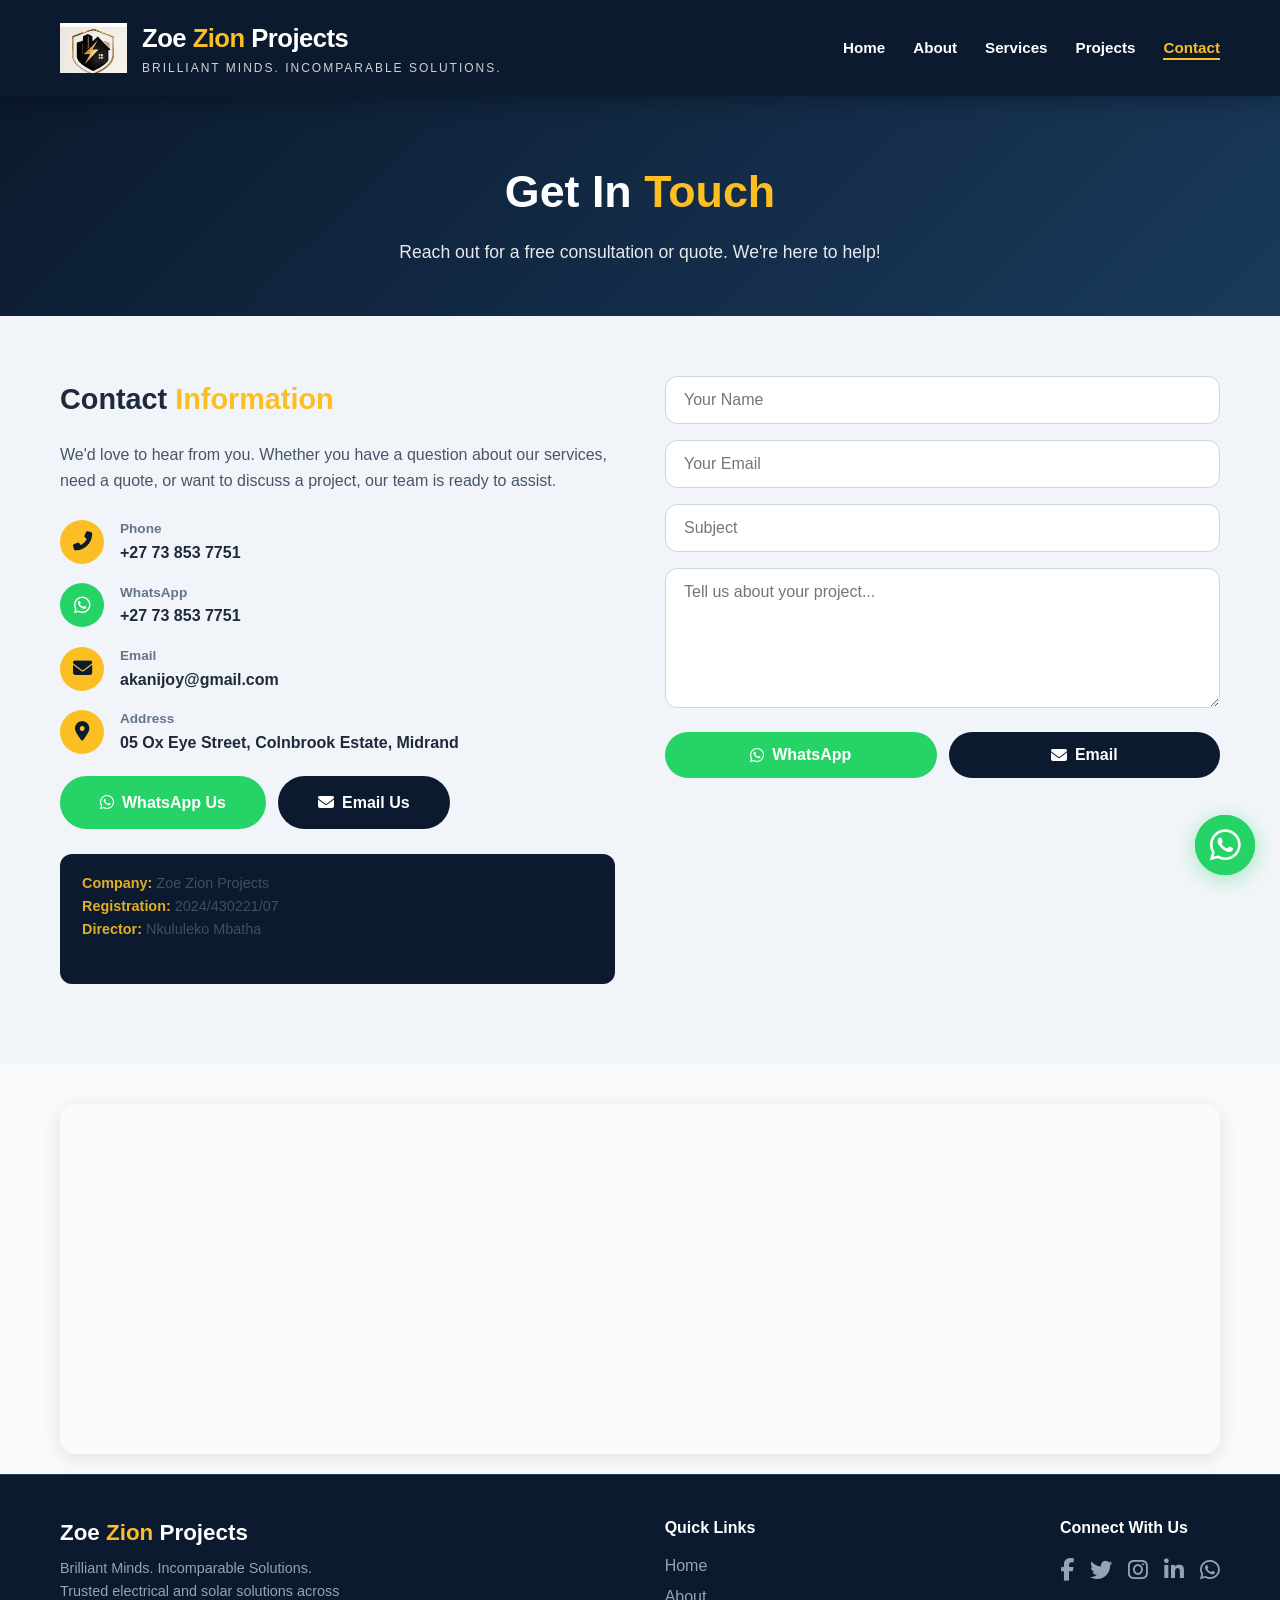
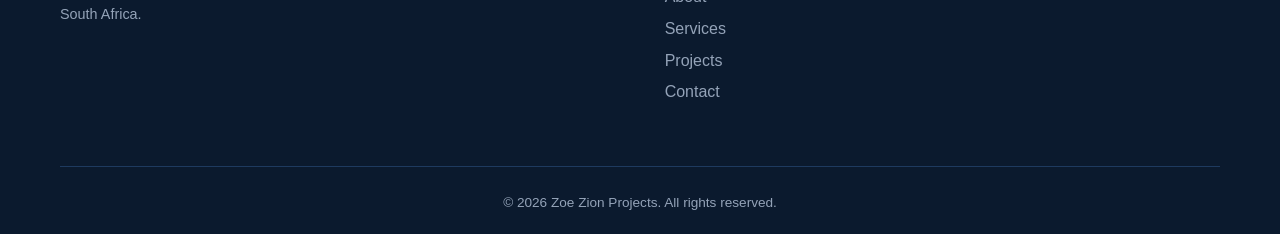
==== contact.html @ d422a3c3 "Add files via upload" ====
<!DOCTYPE html>
<html lang="en">
<head>
    <meta charset="UTF-8" />
    <meta name="viewport" content="width=device-width, initial-scale=1.0" />
    <title>Zoe Zion Projects | Contact Us</title>
    <link rel="stylesheet" href="https://cdnjs.cloudflare.com/ajax/libs/font-awesome/6.5.0/css/all.min.css" />
    <link rel="stylesheet" href="css/style.css" />
</head>
<body>

    <!-- ===== HEADER WITH LOGO ===== -->
    <header>
        <div class="container">
            <div class="logo">
                <a href="index.html" style="display:flex; align-items:center; gap:15px; text-decoration:none;">
                    <img src="./zion_Logo.png" alt="Zoe Zion Projects Logo" style="height:50px; width:auto; max-height:50px;" onerror="this.style.display='none'" />
                    <div>
                        <h1>Zoe <span>Zion</span> Projects</h1>
                        <p>Brilliant Minds. Incomparable Solutions.</p>
                    </div>
                </a>
            </div>
            <div class="hamburger" id="hamburger">
                <i class="fas fa-bars"></i>
            </div>
            <nav>
                <ul id="navMenu">
                    <li><a href="index.html">Home</a></li>
                    <li><a href="about.html">About</a></li>
                    <li><a href="services.html">Services</a></li>
                    <li><a href="projects.html">Projects</a></li>
                    <li><a href="contact.html" class="active">Contact</a></li>
                </ul>
            </nav>
        </div>
    </header>

    <!-- ===== PAGE HEADER ===== -->
    <section class="page-header">
        <div class="container">
            <h1>Get In <span>Touch</span></h1>
            <p>Reach out for a free consultation or quote. We're here to help!</p>
        </div>
    </section>

    <!-- ===== CONTACT CONTENT ===== -->
    <section class="contact" style="padding-top:60px;">
        <div class="container">
            <div class="contact-grid">
                <!-- Contact Info -->
                <div class="contact-info">
                    <h3>Contact <span>Information</span></h3>
                    <p>
                        We'd love to hear from you. Whether you have a question about
                        our services, need a quote, or want to discuss a project,
                        our team is ready to assist.
                    </p>

                    <div class="contact-detail">
                        <i class="fas fa-phone-alt"></i>
                        <div>
                            <strong>Phone</strong>
                            <span>+27 73 853 7751</span>
                        </div>
                    </div>

                    <div class="contact-detail">
                        <i class="fab fa-whatsapp" style="background:#25D366; color:#fff;"></i>
                        <div>
                            <strong>WhatsApp</strong>
                            <span>+27 73 853 7751</span>
                        </div>
                    </div>

                    <div class="contact-detail">
                        <i class="fas fa-envelope"></i>
                        <div>
                            <strong>Email</strong>
                            <span>akanijoy@gmail.com</span>
                        </div>
                    </div>

                    <div class="contact-detail">
                        <i class="fas fa-map-marker-alt"></i>
                        <div>
                            <strong>Address</strong>
                            <span>05 Ox Eye Street, Colnbrook Estate, Midrand</span>
                        </div>
                    </div>

                    <div style="display:flex; gap:12px; flex-wrap:wrap; margin-top:20px;">
                        <a href="https://wa.me/27738537751" target="_blank" class="btn" style="background:#25D366; color:#fff; display:inline-flex; align-items:center; gap:8px;">
                            <i class="fab fa-whatsapp"></i> WhatsApp Us
                        </a>
                        <a href="mailto:akanijoy@gmail.com" class="btn" style="background:#0b1a2e; color:#fff; display:inline-flex; align-items:center; gap:8px;">
                            <i class="fas fa-envelope"></i> Email Us
                        </a>
                    </div>

                    <div style="margin-top:25px;background:#0b1a2e;color:#fff;padding:18px 22px;border-radius:12px;">
                        <p style="font-size:0.9rem;opacity:0.9;">
                            <strong style="color:#fbbf24;">Company:</strong> Zoe Zion Projects<br />
                            <strong style="color:#fbbf24;">Registration:</strong> 2024/430221/07<br />
                            <strong style="color:#fbbf24;">Director:</strong> Nkululeko Mbatha
                        </p>
                    </div>
                </div>

                <!-- ===== CONTACT FORM ===== -->
                <div>
                    <form class="contact-form" id="contactForm">
                        <input type="text" id="formName" placeholder="Your Name" required />
                        <input type="email" id="formEmail" placeholder="Your Email" required />
                        <input type="text" id="formSubject" placeholder="Subject" />
                        <textarea id="formMessage" placeholder="Tell us about your project..." required></textarea>
                        
                        <div style="display:flex; gap:12px; flex-wrap:wrap;">
                            <button type="submit" id="sendWhatsApp" class="btn" style="flex:1; background:#25D366; color:#fff; display:flex; align-items:center; justify-content:center; gap:8px; min-width:140px;">
                                <i class="fab fa-whatsapp"></i> WhatsApp
                            </button>
                            <button type="submit" id="sendEmail" class="btn" style="flex:1; background:#0b1a2e; color:#fff; display:flex; align-items:center; justify-content:center; gap:8px; min-width:140px;">
                                <i class="fas fa-envelope"></i> Email
                            </button>
                        </div>
                        
                        <div id="formStatus" class="form-status"></div>
                    </form>
                </div>
            </div>
        </div>
    </section>

    <!-- ===== GOOGLE MAPS ===== -->
    <section class="map-section">
        <div class="container">
            <div class="map-container">
                <iframe 
                    src="https://www.google.com/maps/embed?pb=!1m18!1m12!1m3!1d3587.561401234567!2d28.125!3d-25.998!2m3!1f0!2f0!3f0!3m2!1i1024!2i768!4f13.1!3m3!1m2!1s0x1e9566b0c3c0e8b5%3A0x8f5b8e5d5e8b5d5e!2sMidrand%2C%20South%20Africa!5e0!3m2!1sen!2sza!4v1700000000000" 
                    allowfullscreen="" 
                    loading="lazy" 
                    referrerpolicy="no-referrer-when-downgrade">
                </iframe>
            </div>
        </div>
    </section>

    <!-- ===== FOOTER ===== -->
    <footer>
        <div class="container">
            <div class="footer-brand">
                <h3>Zoe <span>Zion</span> Projects</h3>
                <p>
                    Brilliant Minds. Incomparable Solutions.<br />
                    Trusted electrical and solar solutions across South Africa.
                </p>
            </div>
            <div class="footer-links">
                <h5>Quick Links</h5>
                <ul>
                    <li><a href="index.html">Home</a></li>
                    <li><a href="about.html">About</a></li>
                    <li><a href="services.html">Services</a></li>
                    <li><a href="projects.html">Projects</a></li>
                    <li><a href="contact.html">Contact</a></li>
                </ul>
            </div>
            <div class="footer-social">
                <h5>Connect With Us</h5>
                <div class="social-icons">
                    <a href="#"><i class="fab fa-facebook-f"></i></a>
                    <a href="#"><i class="fab fa-twitter"></i></a>
                    <a href="#"><i class="fab fa-instagram"></i></a>
                    <a href="#"><i class="fab fa-linkedin-in"></i></a>
                    <a href="https://wa.me/27738537751" target="_blank"><i class="fab fa-whatsapp"></i></a>
                </div>
            </div>
            <div class="footer-bottom">
                &copy; 2026 Zoe Zion Projects. All rights reserved.
            </div>
        </div>
    </footer>

    <!-- ===== FLOATING WHATSAPP BUTTON ===== -->
    <a href="https://wa.me/27738537751" target="_blank" class="whatsapp-float" aria-label="Chat on WhatsApp">
        <i class="fab fa-whatsapp"></i>
    </a>

    <script src="js/main.js"></script>
</body>
</html>
---- css/style.css ----
/* ===== RESET & BASE ===== */
* {
    margin: 0;
    padding: 0;
    box-sizing: border-box;
}

body {
    font-family: 'Segoe UI', Tahoma, Geneva, Verdana, sans-serif;
    background: #f8fafc;
    color: #1e293b;
    line-height: 1.6;
    scroll-behavior: smooth;
}

a {
    text-decoration: none;
    color: inherit;
}

.container {
    max-width: 1200px;
    margin: 0 auto;
    padding: 0 20px;
}

/* ===== HEADER / NAV ===== */
header {
    background: #0b1a2e;
    color: #fff;
    padding: 18px 0;
    position: sticky;
    top: 0;
    z-index: 1000;
    box-shadow: 0 4px 20px rgba(0, 0, 0, 0.3);
}

header .container {
    display: flex;
    justify-content: space-between;
    align-items: center;
    flex-wrap: wrap;
}

.logo h1 {
    font-size: 1.6rem;
    font-weight: 700;
    letter-spacing: -0.5px;
}

.logo h1 span {
    color: #fbbf24;
}

.logo p {
    font-size: 0.75rem;
    opacity: 0.8;
    letter-spacing: 2px;
    text-transform: uppercase;
}

nav ul {
    display: flex;
    list-style: none;
    gap: 28px;
    flex-wrap: wrap;
}

nav ul li a {
    font-weight: 600;
    font-size: 0.95rem;
    transition: color 0.3s;
    position: relative;
}

nav ul li a::after {
    content: '';
    position: absolute;
    bottom: -4px;
    left: 0;
    width: 0;
    height: 2px;
    background: #fbbf24;
    transition: width 0.3s;
}

nav ul li a:hover::after,
nav ul li a.active::after {
    width: 100%;
}

nav ul li a:hover,
nav ul li a.active {
    color: #fbbf24;
}

.hamburger {
    display: none;
    font-size: 1.8rem;
    cursor: pointer;
    color: #fff;
}

/* ===== HERO ===== */
.hero {
    background: linear-gradient(135deg, #0b1a2e 0%, #1a3a5c 100%);
    color: #fff;
    padding: 80px 0 60px;
    text-align: center;
    position: relative;
    overflow: hidden;
}

.hero::before {
    content: '';
    position: absolute;
    top: -50%;
    right: -20%;
    width: 500px;
    height: 500px;
    background: rgba(251, 191, 36, 0.05);
    border-radius: 50%;
    pointer-events: none;
}

.hero h2 {
    font-size: 3rem;
    font-weight: 800;
    margin-bottom: 16px;
    letter-spacing: -1px;
}

.hero h2 span {
    color: #fbbf24;
}

.hero p {
    font-size: 1.25rem;
    max-width: 700px;
    margin: 0 auto 30px;
    opacity: 0.9;
}

.hero .tagline {
    font-size: 1.1rem;
    font-weight: 300;
    letter-spacing: 4px;
    text-transform: uppercase;
    color: #fbbf24;
    margin-bottom: 10px;
}

.btn {
    display: inline-block;
    background: #fbbf24;
    color: #0b1a2e;
    padding: 14px 40px;
    border-radius: 50px;
    font-weight: 700;
    font-size: 1rem;
    transition: all 0.3s;
    border: none;
    cursor: pointer;
}

.btn:hover {
    background: #f59e0b;
    transform: translateY(-3px);
    box-shadow: 0 10px 30px rgba(251, 191, 36, 0.3);
}

.btn-outline {
    background: transparent;
    border: 2px solid #fff;
    color: #fff;
    margin-left: 12px;
}

.btn-outline:hover {
    background: #fff;
    color: #0b1a2e;
    box-shadow: none;
}

/* ===== SECTION TITLES ===== */
.section-title {
    font-size: 2.2rem;
    font-weight: 700;
    text-align: center;
    margin-bottom: 12px;
}

.section-title span {
    color: #fbbf24;
}

.section-sub {
    text-align: center;
    max-width: 650px;
    margin: 0 auto 50px;
    color: #64748b;
    font-size: 1.1rem;
}

/* ===== ABOUT / MISSION ===== */
.about {
    padding: 80px 0;
    background: #fff;
}

.about-grid {
    display: grid;
    grid-template-columns: 1fr 1fr;
    gap: 50px;
    align-items: center;
}

.about-text h3 {
    font-size: 1.8rem;
    margin-bottom: 20px;
}

.about-text h3 span {
    color: #fbbf24;
}

.about-text p {
    color: #475569;
    margin-bottom: 16px;
}

.mission-box {
    background: #f1f5f9;
    padding: 30px;
    border-radius: 16px;
    border-left: 6px solid #fbbf24;
}

.mission-box h4 {
    font-size: 1.2rem;
    margin-bottom: 10px;
    color: #0b1a2e;
}

.mission-box ul {
    list-style: none;
    padding: 0;
}

.mission-box ul li {
    padding: 6px 0;
    display: flex;
    align-items: center;
    gap: 10px;
}

.mission-box ul li i {
    color: #fbbf24;
    font-size: 1rem;
    width: 20px;
}

.about-stats {
    display: grid;
    grid-template-columns: 1fr 1fr;
    gap: 20px;
}

.stat-card {
    background: #f1f5f9;
    padding: 25px 20px;
    border-radius: 12px;
    text-align: center;
    transition: transform 0.3s;
}

.stat-card:hover {
    transform: translateY(-5px);
}

.stat-card .number {
    font-size: 2.2rem;
    font-weight: 800;
    color: #fbbf24;
}

.stat-card p {
    font-size: 0.9rem;
    color: #475569;
    margin-top: 4px;
}

/* ===== SERVICES ===== */
.services {
    padding: 80px 0;
    background: #f1f5f9;
}

.services-grid {
    display: grid;
    grid-template-columns: repeat(auto-fit, minmax(260px, 1fr));
    gap: 30px;
}

.service-card {
    background: #fff;
    padding: 35px 25px;
    border-radius: 16px;
    box-shadow: 0 4px 16px rgba(0, 0, 0, 0.06);
    text-align: center;
    transition: all 0.3s;
    border-bottom: 4px solid transparent;
}

.service-card:hover {
    transform: translateY(-8px);
    box-shadow: 0 12px 40px rgba(0, 0, 0, 0.1);
    border-bottom-color: #fbbf24;
}

.service-card i {
    font-size: 2.8rem;
    color: #fbbf24;
    margin-bottom: 16px;
}

.service-card h4 {
    font-size: 1.2rem;
    margin-bottom: 10px;
}

.service-card p {
    color: #64748b;
    font-size: 0.95rem;
}

/* ===== GALLERY / PROJECTS ===== */
.projects {
    padding: 80px 0;
    background: #fff;
}

.projects-grid {
    display: grid;
    grid-template-columns: repeat(auto-fit, minmax(280px, 1fr));
    gap: 25px;
}

.project-card {
    background: #f1f5f9;
    border-radius: 16px;
    overflow: hidden;
    box-shadow: 0 4px 12px rgba(0, 0, 0, 0.05);
    transition: transform 0.3s;
}

.project-card:hover {
    transform: scale(1.02);
}

.project-card .img-placeholder {
    height: 200px;
    background: linear-gradient(145deg, #1a3a5c, #0b1a2e);
    display: flex;
    align-items: center;
    justify-content: center;
    color: #fff;
    font-size: 3rem;
}

.project-card .img-placeholder i {
    opacity: 0.5;
}

.project-card .project-info {
    padding: 18px 20px;
}

.project-card .project-info h4 {
    font-size: 1rem;
    margin-bottom: 4px;
}

.project-card .project-info p {
    color: #64748b;
    font-size: 0.9rem;
}

/* ===== WHY CHOOSE US ===== */
.why-us {
    padding: 80px 0;
    background: #0b1a2e;
    color: #fff;
}

.why-us .section-title span {
    color: #fbbf24;
}

.why-us-grid {
    display: grid;
    grid-template-columns: repeat(auto-fit, minmax(200px, 1fr));
    gap: 30px;
    text-align: center;
}

.why-us-card i {
    font-size: 2.8rem;
    color: #fbbf24;
    margin-bottom: 12px;
}

.why-us-card h5 {
    font-size: 1.1rem;
    margin-bottom: 6px;
}

.why-us-card p {
    opacity: 0.8;
    font-size: 0.95rem;
}

/* ===== CONTACT ===== */
.contact {
    padding: 80px 0;
    background: #f1f5f9;
}

.contact-grid {
    display: grid;
    grid-template-columns: 1fr 1fr;
    gap: 50px;
}

.contact-info h3 {
    font-size: 1.8rem;
    margin-bottom: 20px;
}

.contact-info h3 span {
    color: #fbbf24;
}

.contact-info p {
    color: #475569;
    margin-bottom: 25px;
}

.contact-detail {
    display: flex;
    align-items: center;
    gap: 16px;
    margin-bottom: 16px;
}

.contact-detail i {
    width: 44px;
    height: 44px;
    background: #fbbf24;
    color: #0b1a2e;
    border-radius: 50%;
    display: flex;
    align-items: center;
    justify-content: center;
    font-size: 1.2rem;
}

.contact-detail strong {
    display: block;
    font-size: 0.85rem;
    color: #64748b;
}

.contact-detail span {
    font-weight: 600;
}

.contact-form input,
.contact-form textarea {
    width: 100%;
    padding: 14px 18px;
    border: 1px solid #cbd5e1;
    border-radius: 12px;
    font-family: inherit;
    font-size: 1rem;
    margin-bottom: 16px;
    transition: border 0.3s;
    background: #fff;
}

.contact-form input:focus,
.contact-form textarea:focus {
    outline: none;
    border-color: #fbbf24;
    box-shadow: 0 0 0 3px rgba(251, 191, 36, 0.2);
}

.contact-form textarea {
    height: 140px;
    resize: vertical;
}

.contact-form .btn {
    width: 100%;
    text-align: center;
}

/* ===== FORM STATUS MESSAGES ===== */
.form-status {
    padding: 12px 18px;
    border-radius: 8px;
    margin-top: 16px;
    display: none;
    font-weight: 600;
}

.form-status.success {
    display: block;
    background: #dcfce7;
    color: #166534;
    border: 1px solid #86efac;
}

.form-status.error {
    display: block;
    background: #fee2e2;
    color: #991b1b;
    border: 1px solid #fca5a5;
}

/* ===== FLOATING WHATSAPP BUTTON ===== */
.whatsapp-float {
    position: fixed;
    bottom: 25px;
    right: 25px;
    background: #25D366;
    color: #fff;
    width: 60px;
    height: 60px;
    border-radius: 50%;
    display: flex;
    align-items: center;
    justify-content: center;
    font-size: 2.2rem;
    box-shadow: 0 4px 20px rgba(37, 211, 102, 0.4);
    z-index: 999;
    transition: all 0.3s ease;
    text-decoration: none;
}

.whatsapp-float:hover {
    transform: scale(1.1);
    box-shadow: 0 6px 30px rgba(37, 211, 102, 0.6);
    color: #fff;
}

/* Pulse animation for WhatsApp button */
.whatsapp-float::before {
    content: '';
    position: absolute;
    top: 0;
    left: 0;
    right: 0;
    bottom: 0;
    border-radius: 50%;
    border: 3px solid #25D366;
    animation: pulse 2s ease-in-out infinite;
}

@keyframes pulse {
    0% {
        transform: scale(1);
        opacity: 0.6;
    }
    100% {
        transform: scale(1.5);
        opacity: 0;
    }
}

/* ===== GOOGLE MAPS ===== */
.map-section {
    padding: 40px 0 20px;
}

.map-container {
    border-radius: 16px;
    overflow: hidden;
    box-shadow: 0 4px 20px rgba(0, 0, 0, 0.1);
}

.map-container iframe {
    width: 100%;
    height: 350px;
    border: 0;
    display: block;
}

/* ===== FOOTER ===== */
footer {
    background: #0b1a2e;
    color: #94a3b8;
    padding: 40px 0 20px;
    border-top: 1px solid #1e3a5f;
}

footer .container {
    display: flex;
    justify-content: space-between;
    flex-wrap: wrap;
    gap: 30px;
}

footer .footer-brand h3 {
    color: #fff;
    font-size: 1.4rem;
}

footer .footer-brand h3 span {
    color: #fbbf24;
}

footer .footer-brand p {
    max-width: 300px;
    font-size: 0.9rem;
    margin-top: 6px;
}

footer .footer-links h5,
footer .footer-social h5 {
    color: #fff;
    margin-bottom: 12px;
    font-size: 1rem;
}

footer .footer-links ul {
    list-style: none;
}

footer .footer-links ul li {
    margin-bottom: 6px;
}

footer .footer-links ul li a:hover {
    color: #fbbf24;
}

footer .footer-social .social-icons {
    display: flex;
    gap: 16px;
    font-size: 1.4rem;
}

footer .footer-social .social-icons a:hover {
    color: #fbbf24;
}

.footer-bottom {
    text-align: center;
    padding-top: 25px;
    margin-top: 25px;
    border-top: 1px solid #1e3a5f;
    font-size: 0.85rem;
    width: 100%;
}

/* ===== PAGE-SPECIFIC STYLES ===== */
.page-header {
    background: linear-gradient(135deg, #0b1a2e 0%, #1a3a5c 100%);
    color: #fff;
    padding: 60px 0 50px;
    text-align: center;
}

.page-header h1 {
    font-size: 2.8rem;
    font-weight: 800;
}

.page-header h1 span {
    color: #fbbf24;
}

.page-header p {
    font-size: 1.1rem;
    opacity: 0.9;
    max-width: 600px;
    margin: 10px auto 0;
}

/* ===== RESPONSIVE ===== */
@media (max-width: 992px) {
    .about-grid {
        grid-template-columns: 1fr;
    }

    .contact-grid {
        grid-template-columns: 1fr;
    }
}

@media (max-width: 768px) {
    .hamburger {
        display: block;
    }

    nav ul {
        display: none;
        width: 100%;
        flex-direction: column;
        gap: 12px;
        padding: 20px 0 10px;
        border-top: 1px solid #1e3a5f;
        margin-top: 14px;
    }

    nav ul.open {
        display: flex;
    }

    .hero h2 {
        font-size: 2.2rem;
    }

    .hero .tagline {
        font-size: 0.9rem;
    }

    .btn-outline {
        margin-left: 0;
        margin-top: 12px;
    }

    .about-stats {
        grid-template-columns: 1fr 1fr;
    }

    .services-grid {
        grid-template-columns: 1fr 1fr;
    }

    .projects-grid {
        grid-template-columns: 1fr 1fr;
    }

    footer .container {
        flex-direction: column;
        align-items: center;
        text-align: center;
    }

    .page-header h1 {
        font-size: 2.2rem;
    }

    .map-container iframe {
        height: 250px;
    }
}

@media (max-width: 480px) {
    .services-grid {
        grid-template-columns: 1fr;
    }

    .projects-grid {
        grid-template-columns: 1fr;
    }

    .about-stats {
        grid-template-columns: 1fr;
    }

    .hero h2 {
        font-size: 1.8rem;
    }

    .section-title {
        font-size: 1.8rem;
    }

    .page-header h1 {
        font-size: 1.8rem;
    }

    .whatsapp-float {
        width: 50px;
        height: 50px;
        font-size: 1.8rem;
        bottom: 15px;
        right: 15px;
    }

    .map-container iframe {
        height: 200px;
    }
}
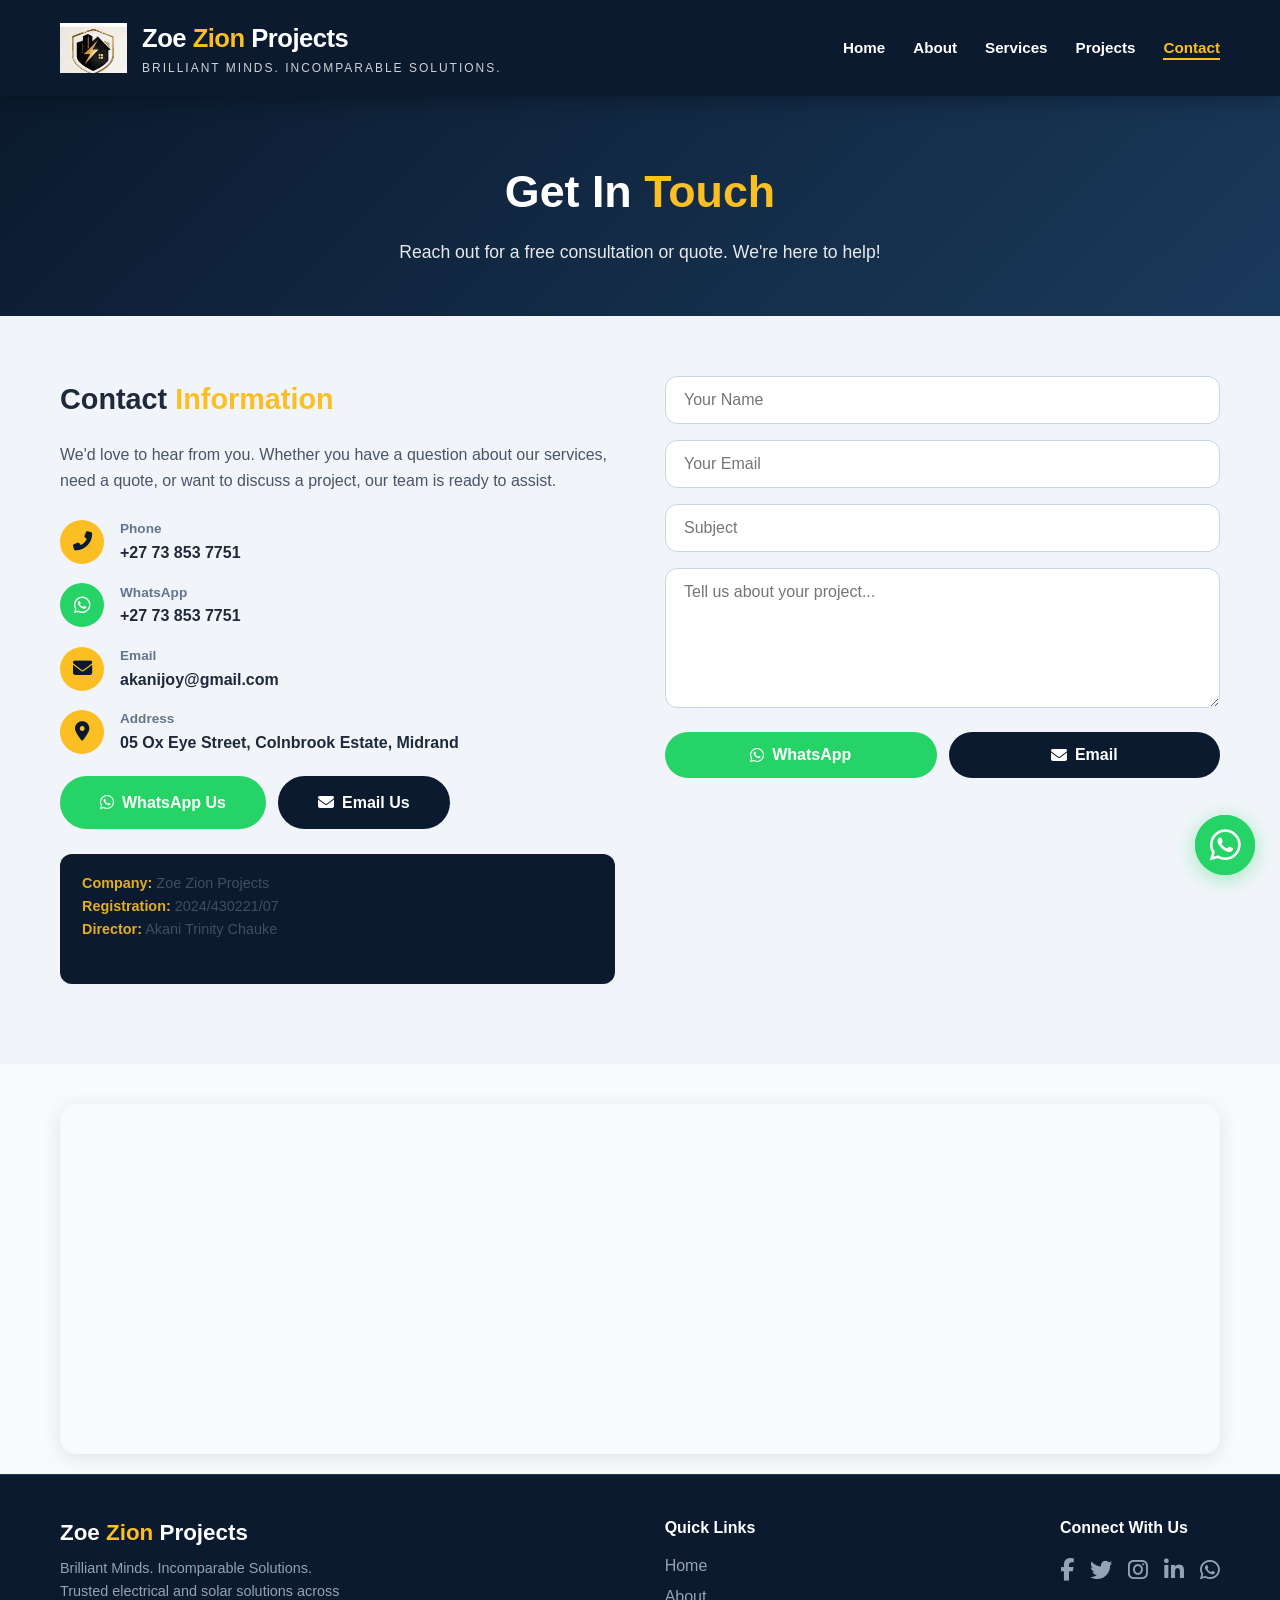
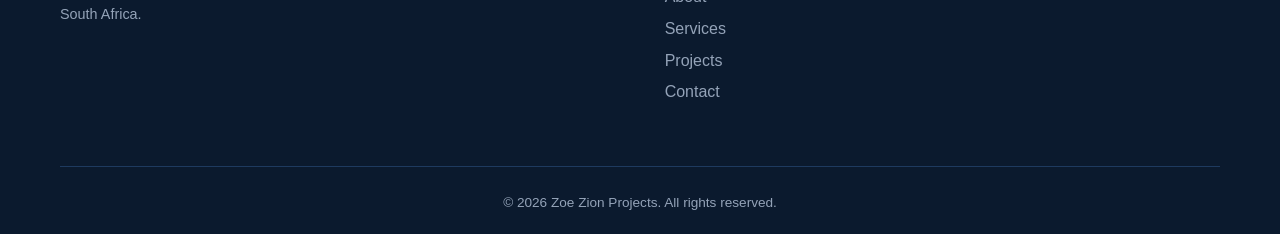
==== commit d174fe35: "Add files via upload" ====
--- a/contact.html
+++ b/contact.html
@@ -102,7 +102,7 @@
                         <p style="font-size:0.9rem;opacity:0.9;">
                             <strong style="color:#fbbf24;">Company:</strong> Zoe Zion Projects<br />
                             <strong style="color:#fbbf24;">Registration:</strong> 2024/430221/07<br />
-                            <strong style="color:#fbbf24;">Director:</strong> Nkululeko Mbatha
+                            <strong style="color:#fbbf24;">Director:</strong> Akani Trinity Chauke
                         </p>
                     </div>
                 </div>
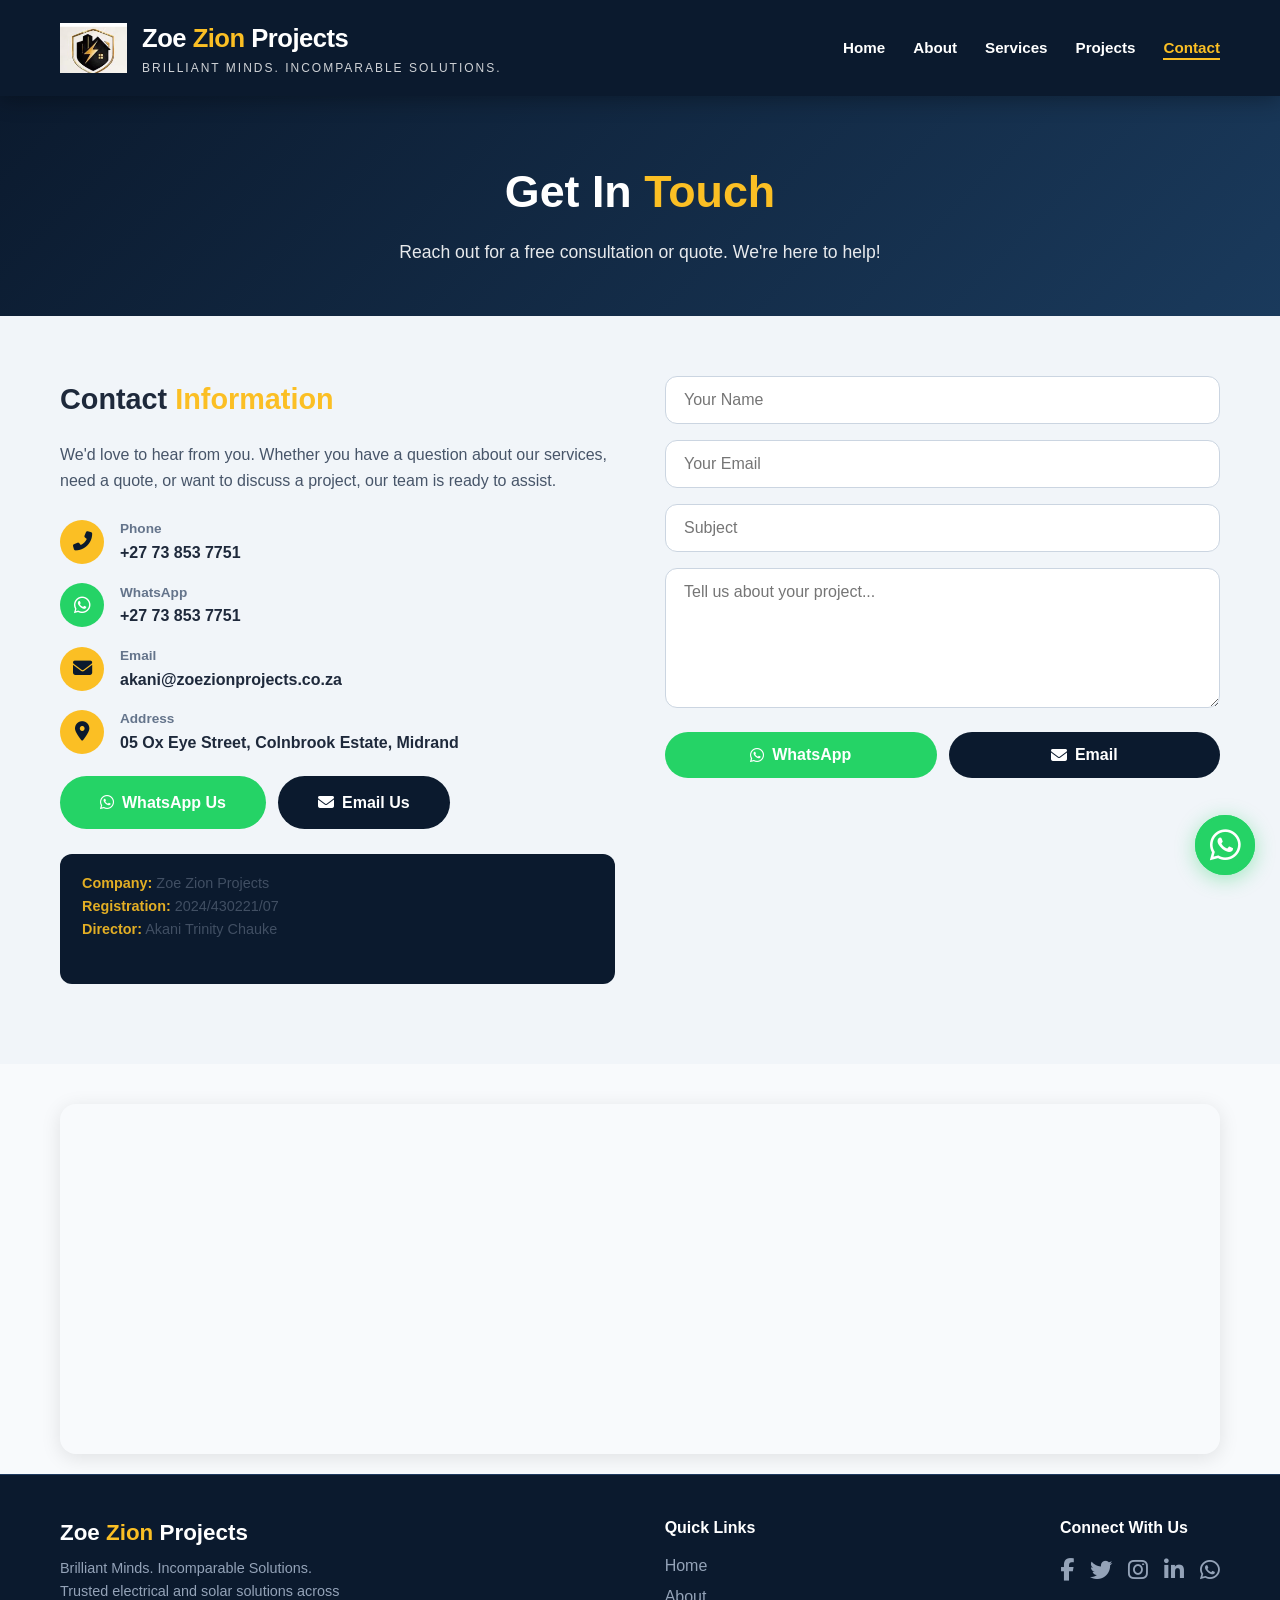
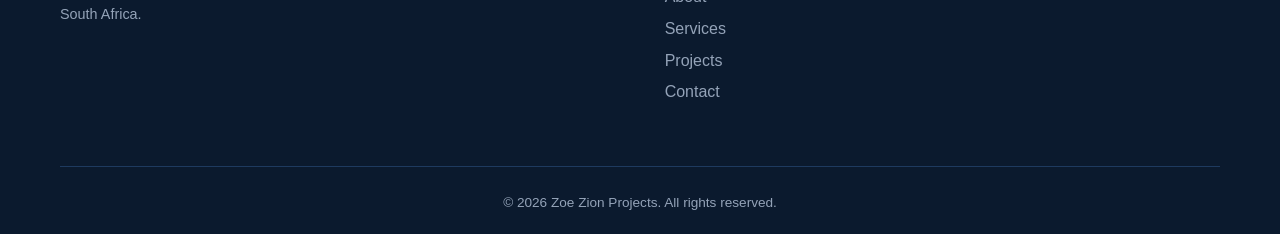
==== commit 07da49f3: "Add files via upload" ====
--- a/contact.html
+++ b/contact.html
@@ -77,7 +77,7 @@
                         <i class="fas fa-envelope"></i>
                         <div>
                             <strong>Email</strong>
-                            <span>akanijoy@gmail.com</span>
+                            <span>akani@zoezionprojects.co.za</span>
                         </div>
                     </div>
 
@@ -93,7 +93,7 @@
                         <a href="https://wa.me/27738537751" target="_blank" class="btn" style="background:#25D366; color:#fff; display:inline-flex; align-items:center; gap:8px;">
                             <i class="fab fa-whatsapp"></i> WhatsApp Us
                         </a>
-                        <a href="mailto:akanijoy@gmail.com" class="btn" style="background:#0b1a2e; color:#fff; display:inline-flex; align-items:center; gap:8px;">
+                        <a href="mailto:akani@zoezionprojects.co.za" class="btn" style="background:#0b1a2e; color:#fff; display:inline-flex; align-items:center; gap:8px;">
                             <i class="fas fa-envelope"></i> Email Us
                         </a>
                     </div>
